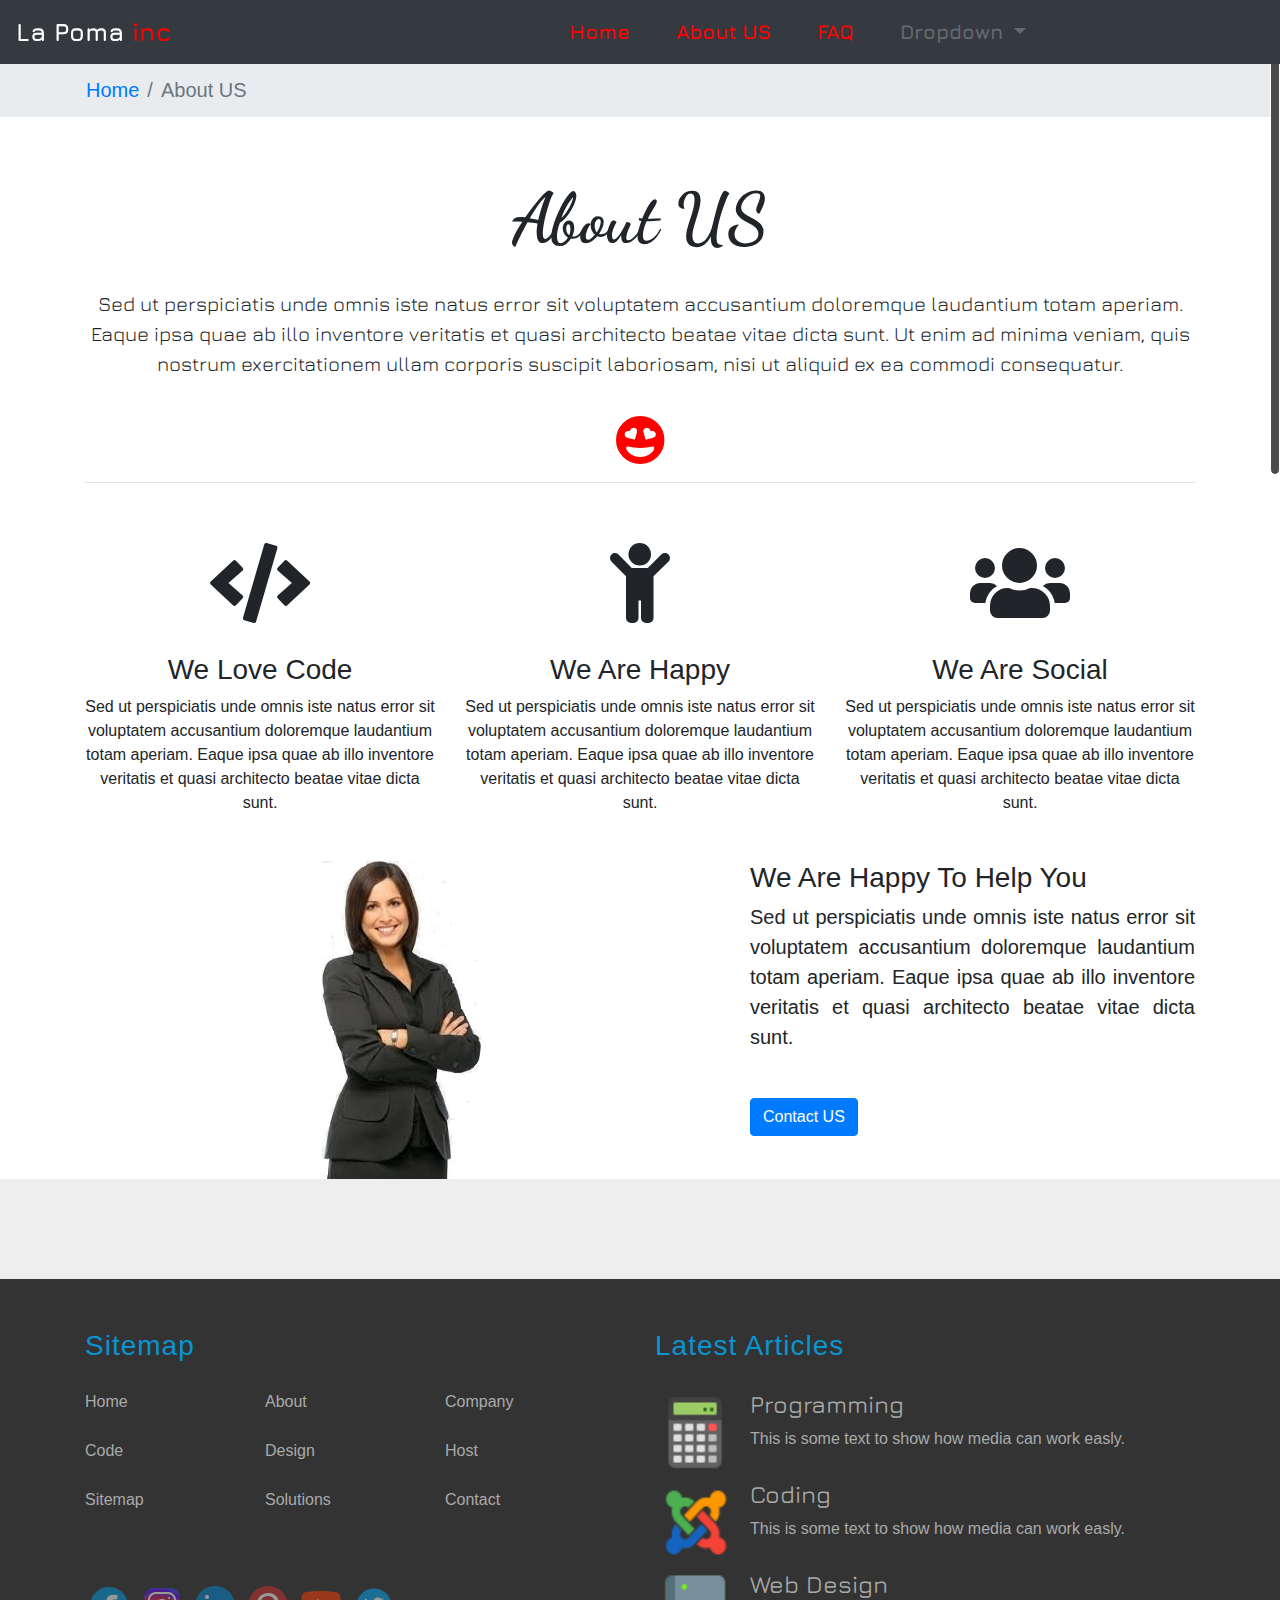
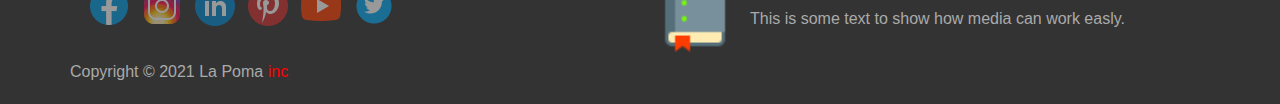
==== About.html @ d6868715 "Upload all my project" ====
<!DOCTYPE html>
<html>
  <head lang="en">

      <!-- this meta for handling mobile device-->
      <meta name="viewport" content="width=device-width, initial-scale=1, shrink-to-fit=no">
      <meta charset="utf-8">
      <title>About</title>

      <link rel="stylesheet" href="css/bootstrap.css">
      <link rel="stylesheet" href="css/pages.css" >

      <link rel="stylesheet" href="css/all.min.css"><!--font awesome-->
      <link rel="stylesheet" href="css/media.css" ><!--Handle all screens-->
      <link rel="stylesheet" href="css/hover.css" ><!--Css Abbreviation-->
      <link rel="stylesheet" href="css/animate.css" ><!--Wow.js-->
      <link rel="stylesheet" href="css/theme_colors/default_theme.css" >
      <!--this for global google fonts-->
      <link rel="preconnect" href="https://fonts.gstatic.com">
      <link href="https://fonts.googleapis.com/css2?family=Langar&display=swap" rel="stylesheet">
      <link href="https://fonts.googleapis.com/css2?family=Anton&family=Dancing+Script:wght@600&display=swap" rel="stylesheet">
      <link href="https://fonts.googleapis.com/css2?family=Jura&display=swap" rel="stylesheet">

  </head>
  <body>


<!--strat navbar-->
    <nav  class="navbar navbar-expand-lg navbar-dark bg-dark fixed-top">
      <a class="navbar-brand hvr-pulse-grow " href="#mySlider">La Poma <span>inc</span></a>
      <button class="navbar-toggler " type="button" data-toggle="collapse" data-target="#navbarSupportedContent" aria-controls="navbarSupportedContent" aria-expanded="false" aria-label="Toggle navigation">
        <span class="navbar-toggler-icon"></span>
      </button>

      <div class="collapse navbar-collapse" id="navbarSupportedContent">
        <ul class="navbar-nav ml-auto">
          <li class="nav-item ">
            <a class="nav-link" href="index.html">Home <span class="sr-only">(current)</span></a>
          </li>
          <li class="nav-item">
            <a class="nav-link" href="About.html">About US</a>
          </li>
          <li class="nav-item">
            <a class="nav-link" href="FAQ.html">FAQ</a>
          </li>
          <li class="nav-item dropdown">
            <a class="nav-link dropdown-toggle disabled" href="#nav" id="navbarDropdown" role="button" data-toggle="dropdown" aria-haspopup="true" aria-expanded="false">
              Dropdown
            </a>
            <div class="dropdown-menu" aria-labelledby="navbarDropdown">
              <a class="dropdown-item" href="#features">Our Features</a>
              <a class="dropdown-item" href="#price">Our Offers</a>
              <a class="dropdown-item" href="#team">Our Team</a>
              <a class="dropdown-item" href="#Statistics">Our Statistics</a>
              <div class="dropdown-divider"></div>
              <a class="dropdown-item" href="#tell_us">Something to tell us</a>
            </div>
          </li>
          
        </ul>
        
      </div>
    </nav>
<!--end navbar-->

<!--Start breadcrumb -->
      <nav class="breadcrumb_holder" aria-label="breadcrumb" >
        <ol class="breadcrumb container">
          <li class="breadcrumb-item "><a href="index.html">Home</a></li>
          <li class="breadcrumb-item active" aria-current="page">About US</li>
        </ol>
      </nav>
<!--End breadcrumb-->   

<!--Start About section-->
    <section class="About wow flipInX" data-wow-duration="2s" data-wow-delay="0s" data-wow-offset="300">
      <div class="container text-center">
        <h3>About US </h3>  

        <P>Sed ut perspiciatis unde omnis iste natus error sit voluptatem accusantium doloremque laudantium totam aperiam. Eaque ipsa quae ab illo inventore veritatis et quasi architecto beatae vitae dicta sunt. Ut enim ad minima veniam, quis nostrum exercitationem ullam corporis suscipit laboriosam, nisi ut aliquid ex ea commodi consequatur.</P>
        <i class="fas fa-grin-hearts "></i>
        <hr>  
      </div>
    </section>

<!--End About section-->

<!--Start About features section-->
    <section class="features">
      <div class="container text-center">
        <div class="row">
          <div class="col-md-4">
            <i class="fas fas fa-code fa-5x "></i>
            <h3>We Love Code</h3>  

            <P>Sed ut perspiciatis unde omnis iste natus error sit voluptatem accusantium doloremque laudantium totam aperiam. Eaque ipsa quae ab illo inventore veritatis et quasi architecto beatae vitae dicta sunt.</P>
          </div>

          <div class="col-md-4">
            <i class="fas fa-child fa-5x"></i>
            <h3>We Are Happy</h3>  

            <P>Sed ut perspiciatis unde omnis iste natus error sit voluptatem accusantium doloremque laudantium totam aperiam. Eaque ipsa quae ab illo inventore veritatis et quasi architecto beatae vitae dicta sunt.</P>
          </div>

          <div class="col-md-4">
            <i class="fas fa-users fa-5x"></i>
            <h3>We Are Social</h3>  

            <P>Sed ut perspiciatis unde omnis iste natus error sit voluptatem accusantium doloremque laudantium totam aperiam. Eaque ipsa quae ab illo inventore veritatis et quasi architecto beatae vitae dicta sunt.</P>
          </div>

        </div>
      </div>
    </section>
<!--End About features section-->



<!--Start Help section-->
    <section class="Help text-center">
      <div class="container">
        <div class="row">
          <div class="col-sm-7 col-md-7 col-xs-7 ">
            <img class="img-responsive" src="imgs/about_help/images.jpg ">
          </div>

          <div class="col-sm-5 col-md-5 col-xs-5">
            <h3> We Are Happy To Help You</h3>
            <p class="lead">Sed ut perspiciatis unde omnis iste natus error sit voluptatem accusantium doloremque laudantium totam aperiam. Eaque ipsa quae ab illo inventore veritatis et quasi architecto beatae vitae dicta sunt.</p>
            <a class="btn btn-primary">Contact US</a>
          </div>
        
      </div>
      
    </section>
<!--End Help section-->

<!--Start Our Client section-->
    <section class="Our-client text-center">
      <div class="container">
        <div class="row">
          
        <ul class="list-unstyled">
            
          <li class="col-md-2 wow bounceIn" 
          data-wow-offset="200" data-wow-delay="0.5s">
            <img src="imgs/clients/1th.png" >
          </li>
          <li class="col-md-2 wow bounceIn" 
          data-wow-offset="200" data-wow-delay="1s">
            <img src="imgs/clients/2th.png" >
          </li>
          <li class="col-md-2 wow bounceIn" 
          data-wow-offset="200" data-wow-delay="1.5s">
            <img src="imgs/clients/3th.png" >
          </li>
          <li class="col-md-2 wow bounceIn" 
          data-wow-offset="200" data-wow-delay="2s">
            <img src="imgs/clients/4th.png" >
          </li>
          <li class="col-md-2 wow bounceIn" 
          data-wow-offset="200" data-wow-delay="2.5s">
            <img src="imgs/clients/5th.png" >
          </li>
          <li class="col-md-2 wow bounceIn" 
          data-wow-offset="200" data-wow-delay="3s">
            <img src="imgs/clients/6th.png" >
          </li>

        </ul>
      </div>
      
    </section>
<!--End Our Client section-->

<!--Start Footer section-->
    <section class="Footer">
      <div class="container">
        <div class="row">
         
          <div class="col-md-6">
            <h3>Sitemap</h3>
            <ul class="list-unstyled columns">
              <li>Home</li>
              <li>About</li>
              <li>Company</li>
              <li>Code</li>
              <li>Design</li>
              <li>Host</li>
              <li>Sitemap</li>
              <li>Solutions</li>
              <li>Contact</li>
            </ul>
            <ul class="list-unstyled social">
              <li><img src="imgs/footer/sitemap/icon1.png"></li>
              <li><img src="imgs/footer/sitemap/icon2.png"></li>
              <li><img src="imgs/footer/sitemap/icon3.png"></li>
              <li><img src="imgs/footer/sitemap/icon4.png"></li>
              <li><img src="imgs/footer/sitemap/icon5.png"></li>
              <li><img src="imgs/footer/sitemap/icon6.png"></li>
            </ul>
          </div>

          <div class="col-md-6">
            <h3>Latest Articles</h3>
            <div class="media">
              <img class="object" src="imgs/footer/articles/icon1.png">
              <div class="media-body">
              <h4 class="media-heading">Programming</h4>
                This is some text to show how media can work easly.
              </div>
            </div>

            <div class="media">
              <img class="object" src="imgs/footer/articles/icon2.png">
              <div class="media-body">
              <h4 class="media-heading">Coding</h4>
                This is some text to show how media can work easly.
              </div>
            </div>

            <div class="media">
              <img class="object" src="imgs/footer/articles/icon3.png">
              <div class="media-body">
              <h4 class="media-heading">Web Design</h4>
                This is some text to show how media can work easly.
              </div>
            </div>
          </div>

          <div class="copyright">
            Copyright &copy; 2021 La Poma<span> inc</span>
          </div>

        </div>
      </div>      
    </section>
<!--End Our Footer section-->




    
    <script type="text/javascript" src="js/jquery-3.5.1.min.js"></script>
    <script type="text/javascript" src="js/bootstrap.min.js"></script>
    <script type="text/javascript" src="js/script.js"></script>
    <script type="text/javascript" src="js/jquery.nicescroll.min.js"></script>

    <script src="js/wow.min.js"></script>
    <script>new WOW().init();</script>
  </body>
    
</html>
---- css/pages.css ----
/*start about style*/
body
{
	height: 100%;
 	width:100%;
}
/* hide horizantal scroll */
.nicescroll-rails-hr .nicescroll-cursors{display: none}

/* Start nav bar override*/
.navbar-brand span {font-weight: bold;}
.navbar-brand{font-size: 25px}
nav {font-size: 20px}
.dropdown-menu{background-color: #343a40;}
.navbar-expand-lg .navbar-collapse{margin-right: 200px;}

.navbar li ,.carousel li{padding-right: 30px;}
.navbar  a{font-family: 'Jura', sans-serif;font-weight: bold}
.navbar .collapse .nav-link{background-color: #343a40;}


.dropdown-item{transition: padding 0.5s ease-in-out;}
.dropdown-item:hover
{
	padding-left: 40px;
}
/* End nav bar override*/

/*start breadcrumb section*/

.breadcrumb_holder
{
	margin-top:63px;
	background-color: #e9ecef;
}




/*End breadcrumb section */


/*About section */
.About{ margin: 60px 0 60px 0; }
.About h3
{
	font-weight: bold;
	padding-bottom: 20px;
	font-family: 'Dancing Script', cursive;
	font-size: 70px;
}
.About p{font-family: 'Jura', sans-serif;font-size: 20px;}
.About i{padding-top: 20px;font-size: 50px;}
/*End About section */

/*Start features section */
.features {margin-bottom: 30px;}
.features i{margin-bottom: 30px;}
/*End features section */

/*Start Help section */
.Help .col-md-5{text-align: justify;}
.Help a{margin-top: 30px;margin-bottom: 30px}

/*End Help section */

/* Start Our-client section override*/
.Our-client {background-color:#eee;min-height: 100px;}
.Our-client ul{display: contents;}
.Our-client img
{
	height: 85px;
	width: 150px;
	margin-top: 10px;
	opacity: 0.3;	
	background-color:#eee;
	transition: all 0.5s ease-in-out;

}
.Our-client img:hover{opacity: 1;}

/* End Our-client section override*/

/* Start Footer section override*/
.Footer
{
	background-color: #333;
	color: #aaa;
	padding: 50px 0 0 0;
}

.Footer h3
{
	color: #0895D1;
	letter-spacing: 1px;
	padding-bottom: 20px;
}
.Footer h4{font-family: 'Jura',sans-serif;}
.Footer .columns{overflow: hidden;}
.Footer .social
{
	overflow: hidden;
	margin: 45px 0 0 0; 
}
.Footer .social li
{
	float: left;
	margin-right: 5px;
	opacity: 0.5;
	transition: all 0.2s ease-in-out;
}
.Footer .social li:hover{opacity: 1;}
.Footer .columns li
{
	float: left;
	width: 33.333%;
	margin-bottom: 25px;

}
.Footer .media{margin-bottom: 5px;}
.Footer .object
{
	height: 85px;
	width: 80px;
	margin-right: 15px;
}
.Footer .copyright{margin-bottom: 20px;}
/* End Footer section override*/


/*End about style*/


/*Start FAQ style*/
.faq-qestions{margin-bottom: 30px;}

/* for making an arrow in the right and transform it when click*/
.faq-qestions .card-header button:after
{
	font-family: FontAwesome;   
	float: right;
	content: "";
    display: inline-block;
    background: url("data:image/svg+xml,%3csvg xmlns='http://www.w3.org/2000/svg' viewBox='0 0 16 16' fill='%230c63e4'%3e%3cpath fill-rule='evenodd' d='M1.646 4.646a.5.5 0 0 1 .708 0L8 10.293l5.646-5.647a.5.5 0 0 1 .708.708l-6 6a.5.5 0 0 1-.708 0l-6-6a.5.5 0 0 1 0-.708z'/%3e%3c/svg%3e")no-repeat ;
    width: 17px;
    height: 22px;
    transition: transform 0.2s ease-in-out;
}
.faq-qestions .card-header button.collapsed:after
{transform: rotate(180deg);}


/*End FAQ style*/
---- css/media.css ----
/* smart phone and tablets*/
@media (max-width: 767px)
{
	.nav-link {padding: 5px 0 5px 0;}
	.form-inline .form-control{margin: 10px auto;}
	.Footer .social 
	{
    margin: 0px 0 35px 0;
	}

}

/*small screen*/
@media (min-width: 768px) and (max-width: 991px)
{
	.nav-link {padding: 5px 0 5px 0;}
	.form-inline .form-control{width: 425px;}
} 

/*medium screen*/
@media (min-width: 992px) and (max-width: 1199px)
{
	.form-inline .form-control{width: 425px;}
}

/*Large screen*/
@media (min-width: 1200px)
{
	.form-inline .form-control{width: 425px;}
}
}
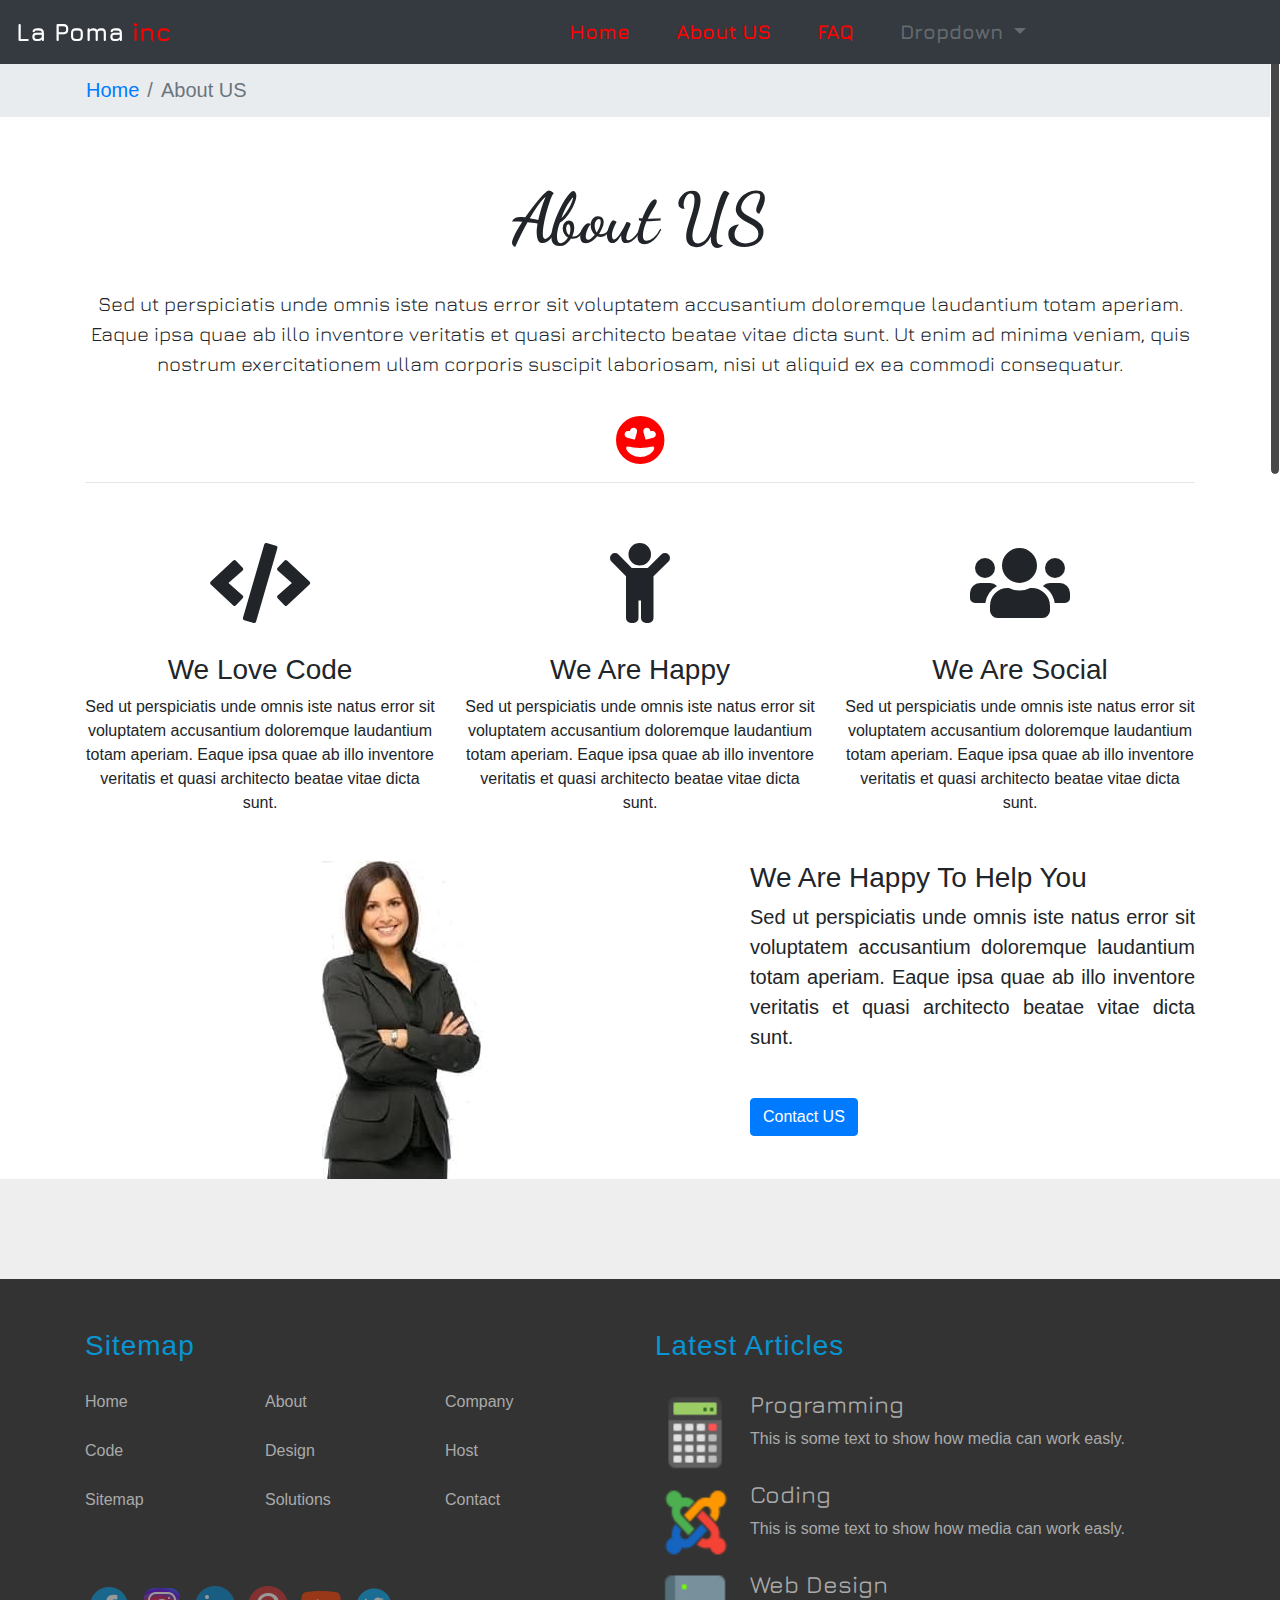
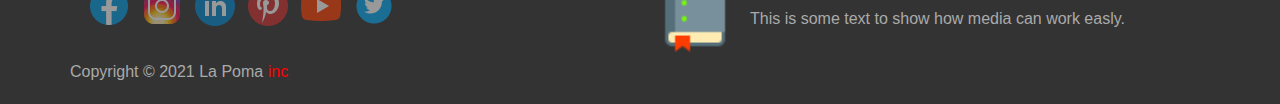
==== commit 40469bde: "improve some performance" ====
--- a/About.html
+++ b/About.html
@@ -27,7 +27,7 @@
 
 <!--strat navbar-->
     <nav  class="navbar navbar-expand-lg navbar-dark bg-dark fixed-top">
-      <a class="navbar-brand hvr-pulse-grow " href="#mySlider">La Poma <span>inc</span></a>
+      <a class="navbar-brand hvr-pulse-grow ">La Poma <span>inc</span></a>
       <button class="navbar-toggler " type="button" data-toggle="collapse" data-target="#navbarSupportedContent" aria-controls="navbarSupportedContent" aria-expanded="false" aria-label="Toggle navigation">
         <span class="navbar-toggler-icon"></span>
       </button>
@@ -122,7 +122,7 @@
       <div class="container">
         <div class="row">
           <div class="col-sm-7 col-md-7 col-xs-7 ">
-            <img class="img-responsive" src="imgs/about_help/images.jpg ">
+            <img class="img-responsive" src="imgs/about_help/images.jpg " alt="img">
           </div>
 
           <div class="col-sm-5 col-md-5 col-xs-5">
@@ -145,27 +145,27 @@
             
           <li class="col-md-2 wow bounceIn" 
           data-wow-offset="200" data-wow-delay="0.5s">
-            <img src="imgs/clients/1th.png" >
+            <img src="imgs/clients/1th.png" alt="img">
           </li>
           <li class="col-md-2 wow bounceIn" 
           data-wow-offset="200" data-wow-delay="1s">
-            <img src="imgs/clients/2th.png" >
+            <img src="imgs/clients/2th.png" alt="img">
           </li>
           <li class="col-md-2 wow bounceIn" 
           data-wow-offset="200" data-wow-delay="1.5s">
-            <img src="imgs/clients/3th.png" >
+            <img src="imgs/clients/3th.png" alt="img">
           </li>
           <li class="col-md-2 wow bounceIn" 
           data-wow-offset="200" data-wow-delay="2s">
-            <img src="imgs/clients/4th.png" >
+            <img src="imgs/clients/4th.png" alt="img">
           </li>
           <li class="col-md-2 wow bounceIn" 
           data-wow-offset="200" data-wow-delay="2.5s">
-            <img src="imgs/clients/5th.png" >
+            <img src="imgs/clients/5th.png" alt="img">
           </li>
           <li class="col-md-2 wow bounceIn" 
           data-wow-offset="200" data-wow-delay="3s">
-            <img src="imgs/clients/6th.png" >
+            <img src="imgs/clients/6th.png" alt="img">
           </li>
 
         </ul>
@@ -193,19 +193,19 @@
               <li>Contact</li>
             </ul>
             <ul class="list-unstyled social">
-              <li><img src="imgs/footer/sitemap/icon1.png"></li>
-              <li><img src="imgs/footer/sitemap/icon2.png"></li>
-              <li><img src="imgs/footer/sitemap/icon3.png"></li>
-              <li><img src="imgs/footer/sitemap/icon4.png"></li>
-              <li><img src="imgs/footer/sitemap/icon5.png"></li>
-              <li><img src="imgs/footer/sitemap/icon6.png"></li>
+              <li><img src="imgs/footer/sitemap/icon1.png" alt="img"></li>
+              <li><img src="imgs/footer/sitemap/icon2.png" alt="img"></li>
+              <li><img src="imgs/footer/sitemap/icon3.png" alt="img"></li>
+              <li><img src="imgs/footer/sitemap/icon4.png" alt="img"></li>
+              <li><img src="imgs/footer/sitemap/icon5.png" alt="img"></li>
+              <li><img src="imgs/footer/sitemap/icon6.png" alt="img"></li>
             </ul>
           </div>
 
           <div class="col-md-6">
             <h3>Latest Articles</h3>
             <div class="media">
-              <img class="object" src="imgs/footer/articles/icon1.png">
+              <img class="object" src="imgs/footer/articles/icon1.png" alt="img">
               <div class="media-body">
               <h4 class="media-heading">Programming</h4>
                 This is some text to show how media can work easly.
@@ -213,7 +213,7 @@
             </div>
 
             <div class="media">
-              <img class="object" src="imgs/footer/articles/icon2.png">
+              <img class="object" src="imgs/footer/articles/icon2.png" alt="img">
               <div class="media-body">
               <h4 class="media-heading">Coding</h4>
                 This is some text to show how media can work easly.
@@ -221,7 +221,7 @@
             </div>
 
             <div class="media">
-              <img class="object" src="imgs/footer/articles/icon3.png">
+              <img class="object" src="imgs/footer/articles/icon3.png" alt="img">
               <div class="media-body">
               <h4 class="media-heading">Web Design</h4>
                 This is some text to show how media can work easly.
@@ -242,10 +242,10 @@
 
 
     
-    <script type="text/javascript" src="js/jquery-3.5.1.min.js"></script>
-    <script type="text/javascript" src="js/bootstrap.min.js"></script>
-    <script type="text/javascript" src="js/script.js"></script>
-    <script type="text/javascript" src="js/jquery.nicescroll.min.js"></script>
+    <script src="js/jquery-3.5.1.min.js"></script>
+    <script src="js/bootstrap.min.js"></script>
+    <script src="js/script.js"></script>
+    <script src="js/jquery.nicescroll.min.js"></script>
 
     <script src="js/wow.min.js"></script>
     <script>new WOW().init();</script>
--- a/css/media.css
+++ b/css/media.css
@@ -3,11 +3,15 @@
 {
 	.nav-link {padding: 5px 0 5px 0;}
 	.form-inline .form-control{margin: 10px auto;}
-	.Footer .social 
-	{
-    margin: 0px 0 35px 0;
-	}
+	.Footer .social{margin: 0px 0 35px 0;}
+	.sk-cube-grid{margin: 250px auto;}
+	.w-100{height: 568px;}
+	.testmonials p{font-size: 20px;}
+	
+	#Go-home{right: 6px;}
 
+	/* hide vertical scroll because of the drop in touch pad */
+	.nicescroll-rails-vr .nicescroll-cursors{display: none}
 }
 
 /*small screen*/
@@ -15,6 +19,7 @@
 {
 	.nav-link {padding: 5px 0 5px 0;}
 	.form-inline .form-control{width: 425px;}
+	.sk-cube-grid{margin: 250px auto;}
 } 
 
 /*medium screen*/
